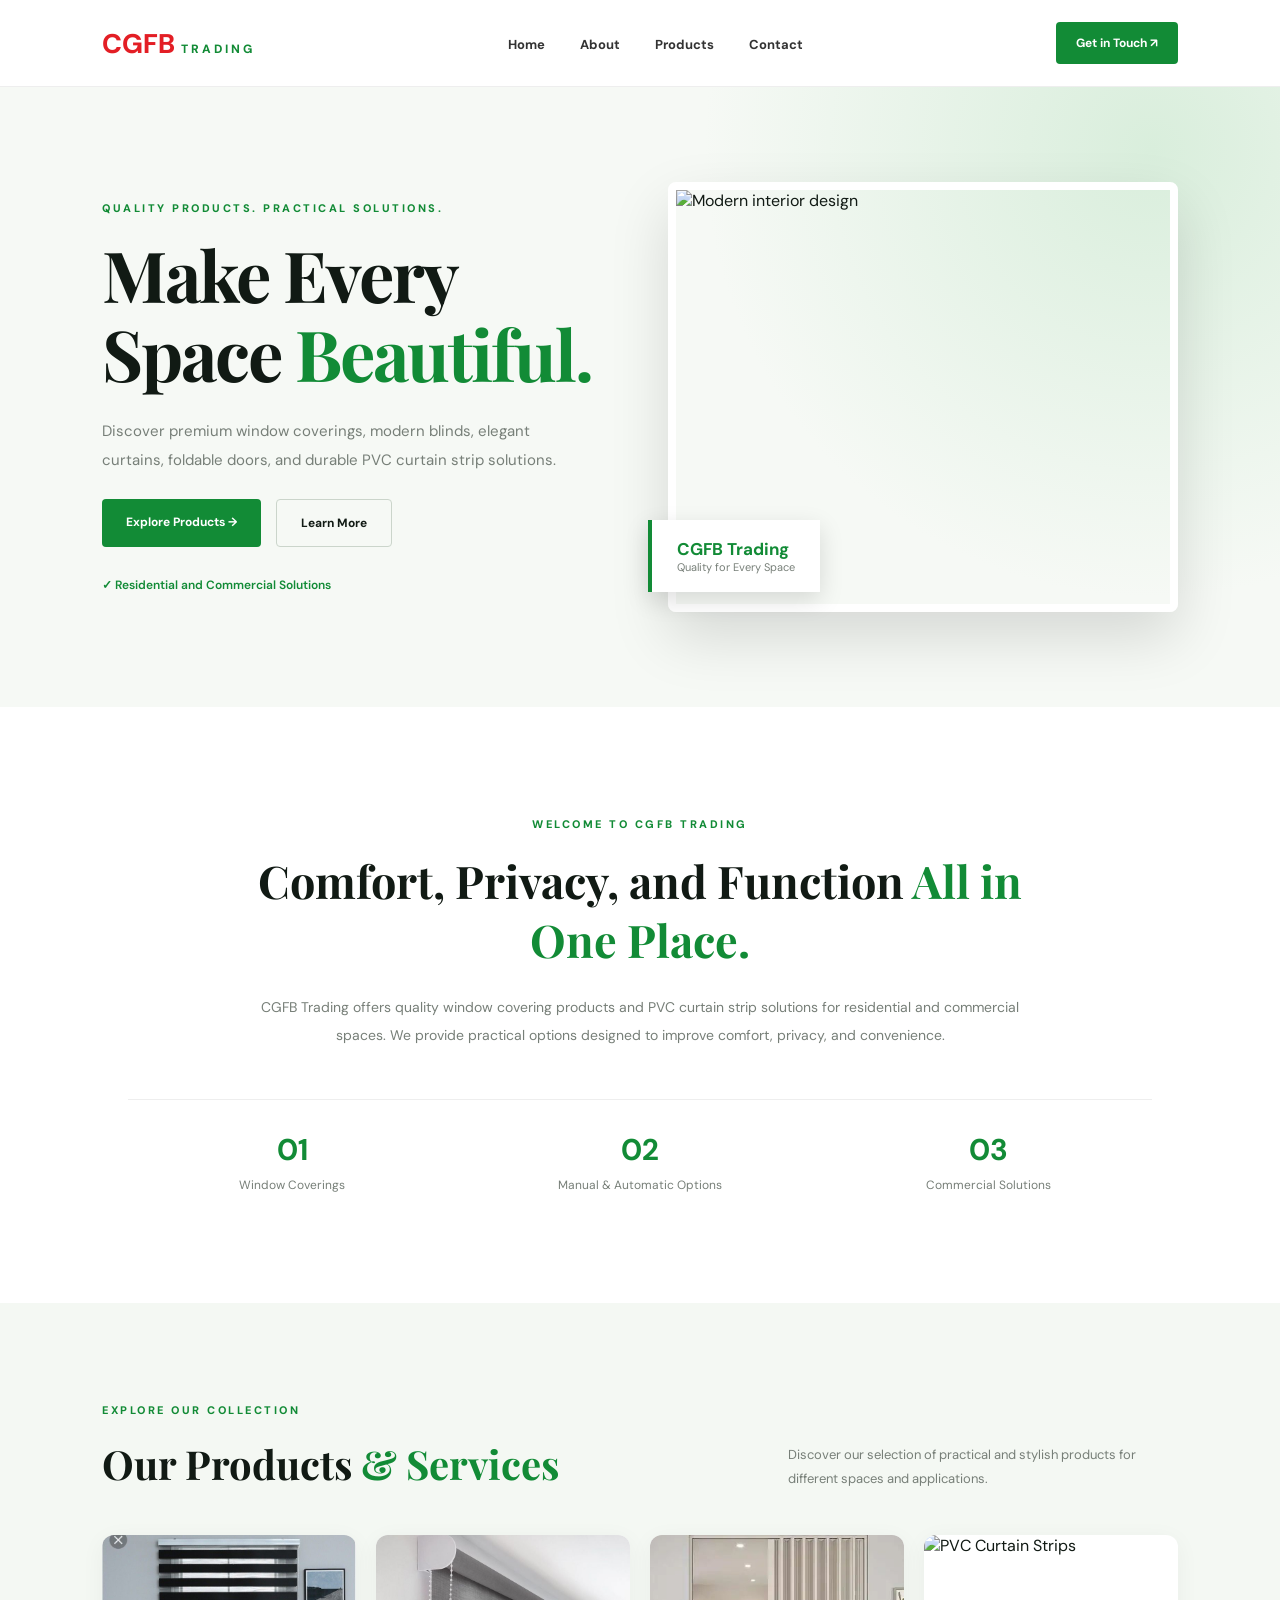
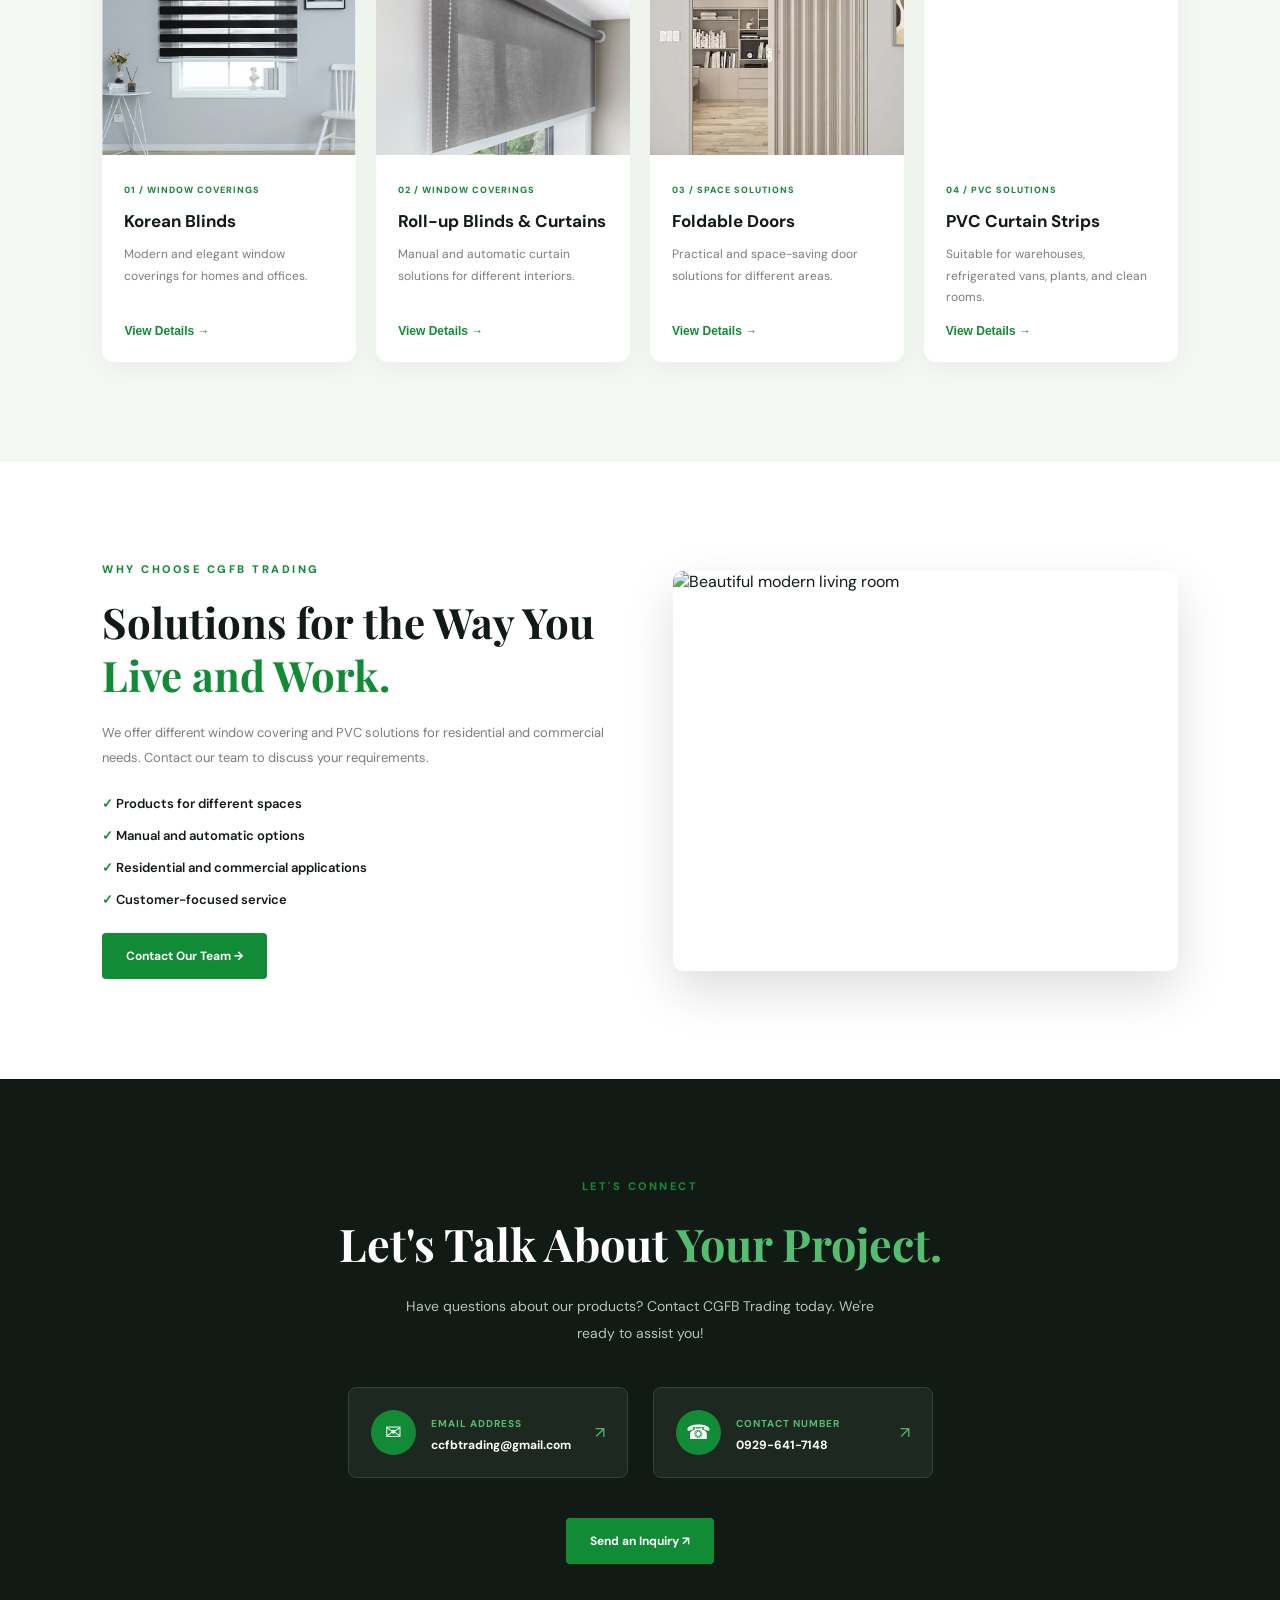
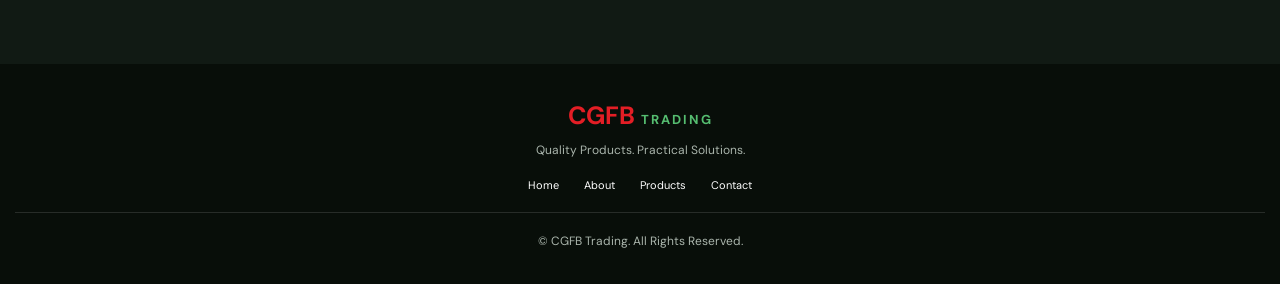
==== index.html @ e6daf8bd "Add files via upload" ====
<!DOCTYPE html>
<html lang="en">
<head>
    <meta charset="UTF-8">
    <meta name="viewport" content="width=device-width, initial-scale=1.0">

    <title>CGFB Trading | Quality Products & Services</title>

    <link rel="stylesheet" href="style.css">

    <link href="https://fonts.googleapis.com/css2?family=DM+Sans:wght@400;500;600;700;800&family=Playfair+Display:wght@600;700&display=swap" rel="stylesheet">
</head>

<body>

<!-- NAVIGATION -->
<header>
    <nav class="navbar">

        <a href="#home" class="logo">
            CGFB <span>TRADING</span>
        </a>

        <ul class="nav-links">
            <li><a href="#home">Home</a></li>
            <li><a href="#about">About</a></li>
            <li><a href="#products">Products</a></li>
            <li><a href="#contact">Contact</a></li>
        </ul>

        <a href="#contact" class="nav-button">Get in Touch ↗</a>

    </nav>
</header>


<!-- HERO SECTION -->
<section id="home" class="hero">

    <div class="hero-content">

        <p class="tagline">QUALITY PRODUCTS. PRACTICAL SOLUTIONS.</p>

        <h1>
            Make Every Space
            <span>Beautiful.</span>
        </h1>

        <p class="hero-description">
            Discover premium window coverings, modern blinds,
            elegant curtains, foldable doors, and durable
            PVC curtain strip solutions.
        </p>

        <div class="hero-buttons">

            <a href="#products" class="btn">
                Explore Products →
            </a>

            <a href="#about" class="secondary-btn">
                Learn More
            </a>

        </div>

        <div class="hero-note">
            ✓ Residential and Commercial Solutions
        </div>

    </div>

    <div class="hero-image">

        <img
        src="https://images.unsplash.com/photo-1616486338812-3dadae4b4ace?w=1000"
        alt="Modern interior design">

        <div class="image-label">
            <h3>CGFB Trading</h3>
            <p>Quality for Every Space</p>
        </div>

    </div>

</section>


<!-- ABOUT SECTION -->
<section id="about" class="about">

    <p class="section-label">WELCOME TO CGFB TRADING</p>

    <h2>
        Comfort, Privacy, and Function
        <span>All in One Place.</span>
    </h2>

    <p class="about-description">
        CGFB Trading offers quality window covering products
        and PVC curtain strip solutions for residential and
        commercial spaces. We provide practical options
        designed to improve comfort, privacy, and convenience.
    </p>

    <div class="about-features">

        <div class="feature">
            <h3>01</h3>
            <p>Window Coverings</p>
        </div>

        <div class="feature">
            <h3>02</h3>
            <p>Manual & Automatic Options</p>
        </div>

        <div class="feature">
            <h3>03</h3>
            <p>Commercial Solutions</p>
        </div>

    </div>

</section>


<!-- PRODUCTS SECTION -->
<section id="products" class="products">

    <div class="section-heading">

        <div>
            <p class="section-label">EXPLORE OUR COLLECTION</p>
            <h2>Our Products <span>& Services</span></h2>
        </div>

        <p>
            Discover our selection of practical and stylish
            products for different spaces and applications.
        </p>

    </div>


    <div class="product-container">

        <!-- PRODUCT 1 -->
        <div class="product-card" data-product="korean">

            <div class="product-image">
                <img
                src="./korean blinds.jpg"
                alt="Korean Blinds">
            </div>

            <div class="product-info">

                <small>01 / WINDOW COVERINGS</small>

                <h3>Korean Blinds</h3>

                <p>
                    Modern and elegant window coverings
                    for homes and offices.
                </p>

                <button class="view-btn">
                    View Details →
                </button>

            </div>

        </div>


        <!-- PRODUCT 2 -->
        <div class="product-card" data-product="curtains">

            <div class="product-image">
                <img
                src="./Curtains.jpg"
                alt="Roll-up Blinds and Curtains">
            </div>

            <div class="product-info">

                <small>02 / WINDOW COVERINGS</small>

                <h3>Roll-up Blinds & Curtains</h3>

                <p>
                    Manual and automatic curtain
                    solutions for different interiors.
                </p>

                <button class="view-btn">
                    View Details →
                </button>

            </div>

        </div>


        <!-- PRODUCT 3 -->
        <div class="product-card" data-product="doors">

            <div class="product-image">
                <img
                src="./fdoor.jpg"
                alt="Foldable Doors">
            </div>

            <div class="product-info">

                <small>03 / SPACE SOLUTIONS</small>

                <h3>Foldable Doors</h3>

                <p>
                    Practical and space-saving door
                    solutions for different areas.
                </p>

                <button class="view-btn">
                    View Details →
                </button>

            </div>

        </div>


        <!-- PRODUCT 4 -->
        <div class="product-card" data-product="pvc">

            <div class="product-image">
                <img
                src="https://images.unsplash.com/photo-1581091226825-a6a2a5aee158?w=700"
                alt="PVC Curtain Strips">
            </div>

            <div class="product-info">

                <small>04 / PVC SOLUTIONS</small>

                <h3>PVC Curtain Strips</h3>

                <p>
                    Suitable for warehouses, refrigerated
                    vans, plants, and clean rooms.
                </p>

                <button class="view-btn">
                    View Details →
                </button>

            </div>

        </div>

    </div>

</section>


<!-- PRODUCT DETAILS POPUP -->
<div class="product-modal" id="productModal">

    <div class="modal-content">

        <button class="close-modal" id="closeModal">
            &times;
        </button>

        <img id="modalImage" src="" alt="Product image">

        <div class="modal-details">

            <small>CGFB TRADING COLLECTION</small>

            <h2 id="modalTitle">Product Name</h2>

            <p id="modalDescription">
                Product description.
            </p>

            <a id="inquireButton" href="#" class="btn">
                Inquire About This Product ↗
            </a>

        </div>

    </div>

</div>


<!-- WHY CHOOSE US -->
<section class="why">

    <div class="why-content">

        <p class="section-label">WHY CHOOSE CGFB TRADING</p>

        <h2>
            Solutions for the Way
            You <span>Live and Work.</span>
        </h2>

        <p>
            We offer different window covering and PVC
            solutions for residential and commercial needs.
            Contact our team to discuss your requirements.
        </p>

        <ul>
            <li>✓ Products for different spaces</li>
            <li>✓ Manual and automatic options</li>
            <li>✓ Residential and commercial applications</li>
            <li>✓ Customer-focused service</li>
        </ul>

        <a href="#contact" class="btn">
            Contact Our Team →
        </a>

    </div>

    <div class="why-image">

        <img
        src="https://images.unsplash.com/photo-1600607687939-ce8a6c25118c?w=900"
        alt="Beautiful modern living room">

    </div>

</section>


<!-- CONTACT SECTION -->
<section id="contact" class="contact">

    <p class="section-label">LET'S CONNECT</p>

    <h2>
        Let's Talk About
        <span>Your Project.</span>
    </h2>

    <p class="contact-description">
        Have questions about our products?
        Contact CGFB Trading today.
        We're ready to assist you!
    </p>


    <div class="contact-info">

        <!-- EMAIL -->
        <a href="mailto:ccfbtrading@gmail.com"
           class="contact-card">

            <div class="contact-icon">✉</div>

            <div>
                <small>EMAIL ADDRESS</small>
                <p>ccfbtrading@gmail.com</p>
            </div>

            <span class="arrow">↗</span>

        </a>


        <!-- PHONE -->
        <a href="tel:+639296417148"
           class="contact-card">

            <div class="contact-icon">☎</div>

            <div>
                <small>CONTACT NUMBER</small>
                <p>0929-641-7148</p>
            </div>

            <span class="arrow">↗</span>

        </a>

    </div>


    <a href="mailto:ccfbtrading@gmail.com?subject=Product%20Inquiry"
       class="btn contact-button">

        Send an Inquiry ↗

    </a>

</section>


<!-- FOOTER -->
<footer>

    <h2>CGFB <span>TRADING</span></h2>

    <p>Quality Products. Practical Solutions.</p>

    <div class="footer-links">
        <a href="#home">Home</a>
        <a href="#about">About</a>
        <a href="#products">Products</a>
        <a href="#contact">Contact</a>
    </div>

    <p class="copyright">
        © <span id="year"></span> CGFB Trading.
        All Rights Reserved.
    </p>

</footer>


<script src="script.js"></script>

</body>
</html>
---- style.css ----
@import url('https://fonts.googleapis.com/css2?family=DM+Sans:wght@400;500;600;700;800&family=Playfair+Display:wght@600;700&display=swap');

:root {
    --green: #128b36;
    --red: #e31e25;
    --dark: #111a14;
    --light: #f4f8f3;
    --gray: #777f78;
}

* {
    margin: 0;
    padding: 0;
    box-sizing: border-box;
    scroll-behavior: smooth;
}

body {
    font-family: 'DM Sans', sans-serif;
    color: var(--dark);
    background: white;
}

section {
    scroll-margin-top: 85px;
}

img {
    display: block;
    width: 100%;
    object-fit: cover;
}

a {
    text-decoration: none;
}


/* NAVIGATION */

header {
    position: sticky;
    top: 0;
    z-index: 1000;
    background: rgba(255,255,255,.96);
    backdrop-filter: blur(12px);
    padding: 22px 8%;
    border-bottom: 1px solid #eeeeee;
}

.navbar {
    display: flex;
    justify-content: space-between;
    align-items: center;
}

.logo {
    color: var(--red);
    font-size: 27px;
    font-weight: 800;
}

.logo span {
    display: inline-block;
    color: var(--green);
    font-size: 12px;
    letter-spacing: 3px;
}

.nav-links {
    display: flex;
    gap: 35px;
    list-style: none;
}

.nav-links a {
    color: #333;
    font-size: 13px;
    font-weight: 700;
    transition: .3s;
}

.nav-links a:hover {
    color: var(--green);
}

.nav-button {
    background: var(--green);
    color: white;
    padding: 13px 20px;
    border-radius: 4px;
    font-size: 12px;
    font-weight: 700;
    transition: .3s;
}

.nav-button:hover {
    background: var(--dark);
}


/* HERO */

.hero {
    padding: 90px 8%;
    min-height: 620px;
    display: flex;
    align-items: center;
    gap: 55px;

    background:
        radial-gradient(circle at 90% 10%, #d9eedc, transparent 35%),
        #f6f9f5;
}

.hero-content {
    flex: 1;
    animation: slideUp .8s ease;
}

.tagline,
.section-label {
    color: var(--green);
    font-size: 11px;
    font-weight: 800;
    letter-spacing: 2.5px;
    margin-bottom: 20px;
}

.hero h1 {
    font-family: 'Playfair Display', serif;
    font-size: clamp(45px, 5.5vw, 72px);
    line-height: 1.12;
    letter-spacing: -2px;
}

.hero h1 span {
    color: var(--green);
}

.hero-description {
    color: var(--gray);
    font-size: 15px;
    line-height: 1.9;
    max-width: 480px;
    margin: 25px 0;
}

.hero-buttons {
    display: flex;
    gap: 15px;
    flex-wrap: wrap;
}

.btn {
    display: inline-block;
    background: var(--green);
    color: white;
    padding: 15px 24px;
    border-radius: 4px;
    font-size: 12px;
    font-weight: 700;
    transition: .3s;
    border: none;
    cursor: pointer;
}

.btn:hover {
    background: var(--dark);
    transform: translateY(-3px);
}

.secondary-btn {
    padding: 15px 24px;
    border: 1px solid #cbd5cb;
    border-radius: 4px;
    color: var(--dark);
    font-size: 12px;
    font-weight: 700;
}

.secondary-btn:hover {
    color: var(--green);
    border-color: var(--green);
}

.hero-note {
    color: var(--green);
    font-size: 12px;
    margin-top: 30px;
    font-weight: 600;
}

.hero-image {
    flex: 1;
    height: 430px;
    position: relative;
}

.hero-image img {
    height: 100%;
    border-radius: 8px;
    border: 8px solid white;
    box-shadow: 0 25px 60px #0002;
}

.image-label {
    position: absolute;
    bottom: 20px;
    left: -20px;
    background: white;
    padding: 18px 25px;
    border-left: 4px solid var(--green);
    box-shadow: 0 8px 25px #0002;
}

.image-label h3 {
    color: var(--green);
    font-size: 17px;
}

.image-label p {
    color: var(--gray);
    font-size: 11px;
}


/* ABOUT */

.about {
    padding: 110px 10%;
    text-align: center;
}

.about h2 {
    font-family: 'Playfair Display', serif;
    font-size: clamp(30px, 4vw, 45px);
    line-height: 1.3;
    max-width: 800px;
    margin: auto;
}

.about h2 span {
    color: var(--green);
}

.about-description {
    max-width: 780px;
    margin: 25px auto 50px;
    color: var(--gray);
    line-height: 2;
    font-size: 14px;
}

.about-features {
    display: grid;
    grid-template-columns: repeat(3, 1fr);
    gap: 20px;
    border-top: 1px solid #eeeeee;
    padding-top: 30px;
}

.feature h3 {
    color: var(--green);
    font-size: 30px;
}

.feature p {
    color: var(--gray);
    font-size: 12px;
    margin-top: 8px;
}


/* PRODUCTS */

.products {
    padding: 100px 8%;
    background: var(--light);
}

.section-heading {
    display: flex;
    justify-content: space-between;
    align-items: end;
    gap: 30px;
    margin-bottom: 45px;
}

.section-heading h2 {
    font-family: 'Playfair Display', serif;
    font-size: 40px;
}

.section-heading h2 span {
    color: var(--green);
}

.section-heading > p {
    max-width: 390px;
    color: var(--gray);
    font-size: 13px;
    line-height: 1.8;
}

.product-container {
    display: grid;
    grid-template-columns: repeat(4, 1fr);
    gap: 20px;
}

.product-card {
    background: white;
    border-radius: 12px;
    overflow: hidden;
    box-shadow: 0 5px 25px #0000000c;
    cursor: pointer;
    transition: .35s;
}

.product-card:hover {
    transform: translateY(-9px);
    box-shadow: 0 20px 40px #128b3625;
}

.product-image {
    height: 220px;
    overflow: hidden;
}

.product-image img {
    height: 100%;
    transition: .5s;
}

.product-card:hover .product-image img {
    transform: scale(1.07);
}

.product-info {
    padding: 22px;
}

.product-info small {
    color: var(--green);
    font-size: 9px;
    letter-spacing: 1px;
    font-weight: 800;
}

.product-info h3 {
    font-size: 17px;
    margin: 12px 0;
}

.product-info p {
    color: var(--gray);
    font-size: 12px;
    line-height: 1.8;
    min-height: 65px;
}

.view-btn {
    background: transparent;
    border: none;
    color: var(--green);
    font-size: 12px;
    font-weight: 800;
    cursor: pointer;
    margin-top: 15px;
}

.view-btn:hover {
    color: var(--red);
}


/* PRODUCT MODAL */

.product-modal {
    display: none;
    position: fixed;
    inset: 0;
    z-index: 2000;
    background: #000b;
    backdrop-filter: blur(6px);
    justify-content: center;
    align-items: center;
    padding: 20px;
}

.product-modal.active {
    display: flex;
}

.modal-content {
    width: 100%;
    max-width: 780px;
    background: white;
    border-radius: 12px;
    overflow: hidden;
    display: grid;
    grid-template-columns: 1fr 1fr;
    position: relative;
    animation: popup .3s ease;
}

.modal-content > img {
    width: 100%;
    height: 100%;
    min-height: 370px;
}

.modal-details {
    padding: 45px 30px;
    display: flex;
    flex-direction: column;
    justify-content: center;
}

.modal-details small {
    color: var(--green);
    letter-spacing: 2px;
    font-weight: 800;
    font-size: 10px;
}

.modal-details h2 {
    font-family: 'Playfair Display', serif;
    font-size: 30px;
    margin: 18px 0;
}

.modal-details p {
    color: var(--gray);
    line-height: 1.9;
    font-size: 13px;
    margin-bottom: 25px;
}

.close-modal {
    position: absolute;
    right: 15px;
    top: 12px;
    border: none;
    background: white;
    width: 35px;
    height: 35px;
    border-radius: 50%;
    font-size: 25px;
    cursor: pointer;
    z-index: 5;
}


/* WHY CHOOSE US */

.why {
    padding: 100px 8%;
    display: grid;
    grid-template-columns: 1fr 1fr;
    gap: 65px;
    align-items: center;
}

.why-content h2 {
    font-family: 'Playfair Display', serif;
    font-size: 42px;
    line-height: 1.25;
    margin-bottom: 20px;
}

.why-content h2 span {
    color: var(--green);
}

.why-content > p:not(.section-label) {
    color: var(--gray);
    font-size: 13px;
    line-height: 1.9;
}

.why-content ul {
    list-style: none;
    margin: 25px 0;
}

.why-content li {
    margin: 15px 0;
    font-size: 13px;
    font-weight: 600;
}

.why-content li::first-letter {
    color: var(--green);
}

.why-image {
    height: 400px;
}

.why-image img {
    height: 100%;
    border-radius: 10px;
    box-shadow: 0 20px 50px #0002;
}


/* CONTACT */

.contact {
    padding: 100px 8%;
    text-align: center;
    background: var(--dark);
    color: white;
    position: relative;
}

.contact h2 {
    font-family: 'Playfair Display', serif;
    font-size: clamp(32px, 4vw, 45px);
    margin-bottom: 20px;
}

.contact h2 span {
    color: #55bd70;
}

.contact-description {
    color: #b8c4ba;
    max-width: 480px;
    margin: auto;
    font-size: 14px;
    line-height: 1.9;
}

.contact-info {
    display: flex;
    justify-content: center;
    gap: 25px;
    flex-wrap: wrap;
    margin: 40px 0 35px;
}

.contact-card {
    display: flex;
    align-items: center;
    gap: 15px;
    text-align: left;
    background: #1d2920;
    border: 1px solid #344438;
    padding: 22px;
    border-radius: 8px;
    min-width: 280px;
    transition: .3s;
}

.contact-card:hover {
    transform: translateY(-5px);
    border-color: #55bd70;
}

.contact-icon {
    width: 45px;
    height: 45px;
    border-radius: 50%;
    display: grid;
    place-items: center;
    background: var(--green);
    color: white;
    font-size: 20px;
}

.contact-card small {
    color: #55bd70;
    font-size: 10px;
    letter-spacing: 1px;
    font-weight: bold;
}

.contact-card p {
    color: white;
    font-size: 12px;
    font-weight: bold;
    margin-top: 5px;
}

.contact-card .arrow {
    margin-left: auto;
    color: #55bd70;
}

.contact-button {
    margin-top: 5px;
}


/* FOOTER */

footer {
    padding: 35px 15px;
    text-align: center;
    background: #080e09;
    color: white;
}

footer h2 {
    font-size: 25px;
    color: var(--red);
}

footer h2 span {
    color: #55bd70;
    font-size: 13px;
    letter-spacing: 2px;
}

footer > p {
    font-size: 12px;
    color: #aab5ac;
    margin-top: 10px;
}

.footer-links {
    display: flex;
    justify-content: center;
    gap: 25px;
    margin: 20px 0;
}

.footer-links a {
    color: white;
    font-size: 11px;
}

.footer-links a:hover {
    color: #55bd70;
}

.copyright {
    border-top: 1px solid #ffffff20;
    padding-top: 20px;
}


/* ANIMATIONS */

@keyframes slideUp {
    from {
        opacity: 0;
        transform: translateY(30px);
    }

    to {
        opacity: 1;
        transform: translateY(0);
    }
}

@keyframes popup {
    from {
        opacity: 0;
        transform: scale(.92);
    }

    to {
        opacity: 1;
        transform: scale(1);
    }
}


/* TABLET */

@media(max-width: 1000px) {

    .product-container {
        grid-template-columns: repeat(2, 1fr);
    }

    .hero {
        gap: 30px;
    }

    .section-heading h2 {
        font-size: 32px;
    }
}


/* MOBILE */

@media(max-width: 650px) {

    header {
        padding: 18px 5%;
    }

    .navbar {
        flex-wrap: wrap;
        gap: 15px;
        justify-content: center;
    }

    .nav-links {
        gap: 16px;
    }

    .nav-button {
        display: none;
    }

    .hero {
        padding: 60px 6%;
        flex-direction: column;
        text-align: center;
    }

    .hero h1 {
        font-size: 43px;
    }

    .hero-description {
        margin-left: auto;
        margin-right: auto;
    }

    .hero-buttons {
        justify-content: center;
    }

    .hero-image {
        width: 100%;
        height: 300px;
    }

    .image-label {
        left: 5px;
    }

    .about,
    .products,
    .contact {
        padding: 75px 6%;
    }

    .about-features {
        grid-template-columns: 1fr;
        gap: 25px;
    }

    .section-heading {
        display: block;
    }

    .section-heading h2 {
        font-size: 32px;
    }

    .section-heading > p {
        margin-top: 15px;
    }

    .product-container {
        grid-template-columns: 1fr;
    }

    .product-image {
        height: 220px;
    }

    .modal-content {
        grid-template-columns: 1fr;
        max-height: 90vh;
        overflow-y: auto;
    }

    .modal-content > img {
        height: 220px;
        min-height: 220px;
    }

    .modal-details {
        padding: 25px;
    }

    .why {
        padding: 70px 6%;
        grid-template-columns: 1fr;
        gap: 35px;
    }

    .why-content h2 {
        font-size: 34px;
    }

    .why-image {
        height: 280px;
    }

    .contact-card {
        width: 100%;
        min-width: unset;
    }

    .footer-links {
        flex-wrap: wrap;
    }
}
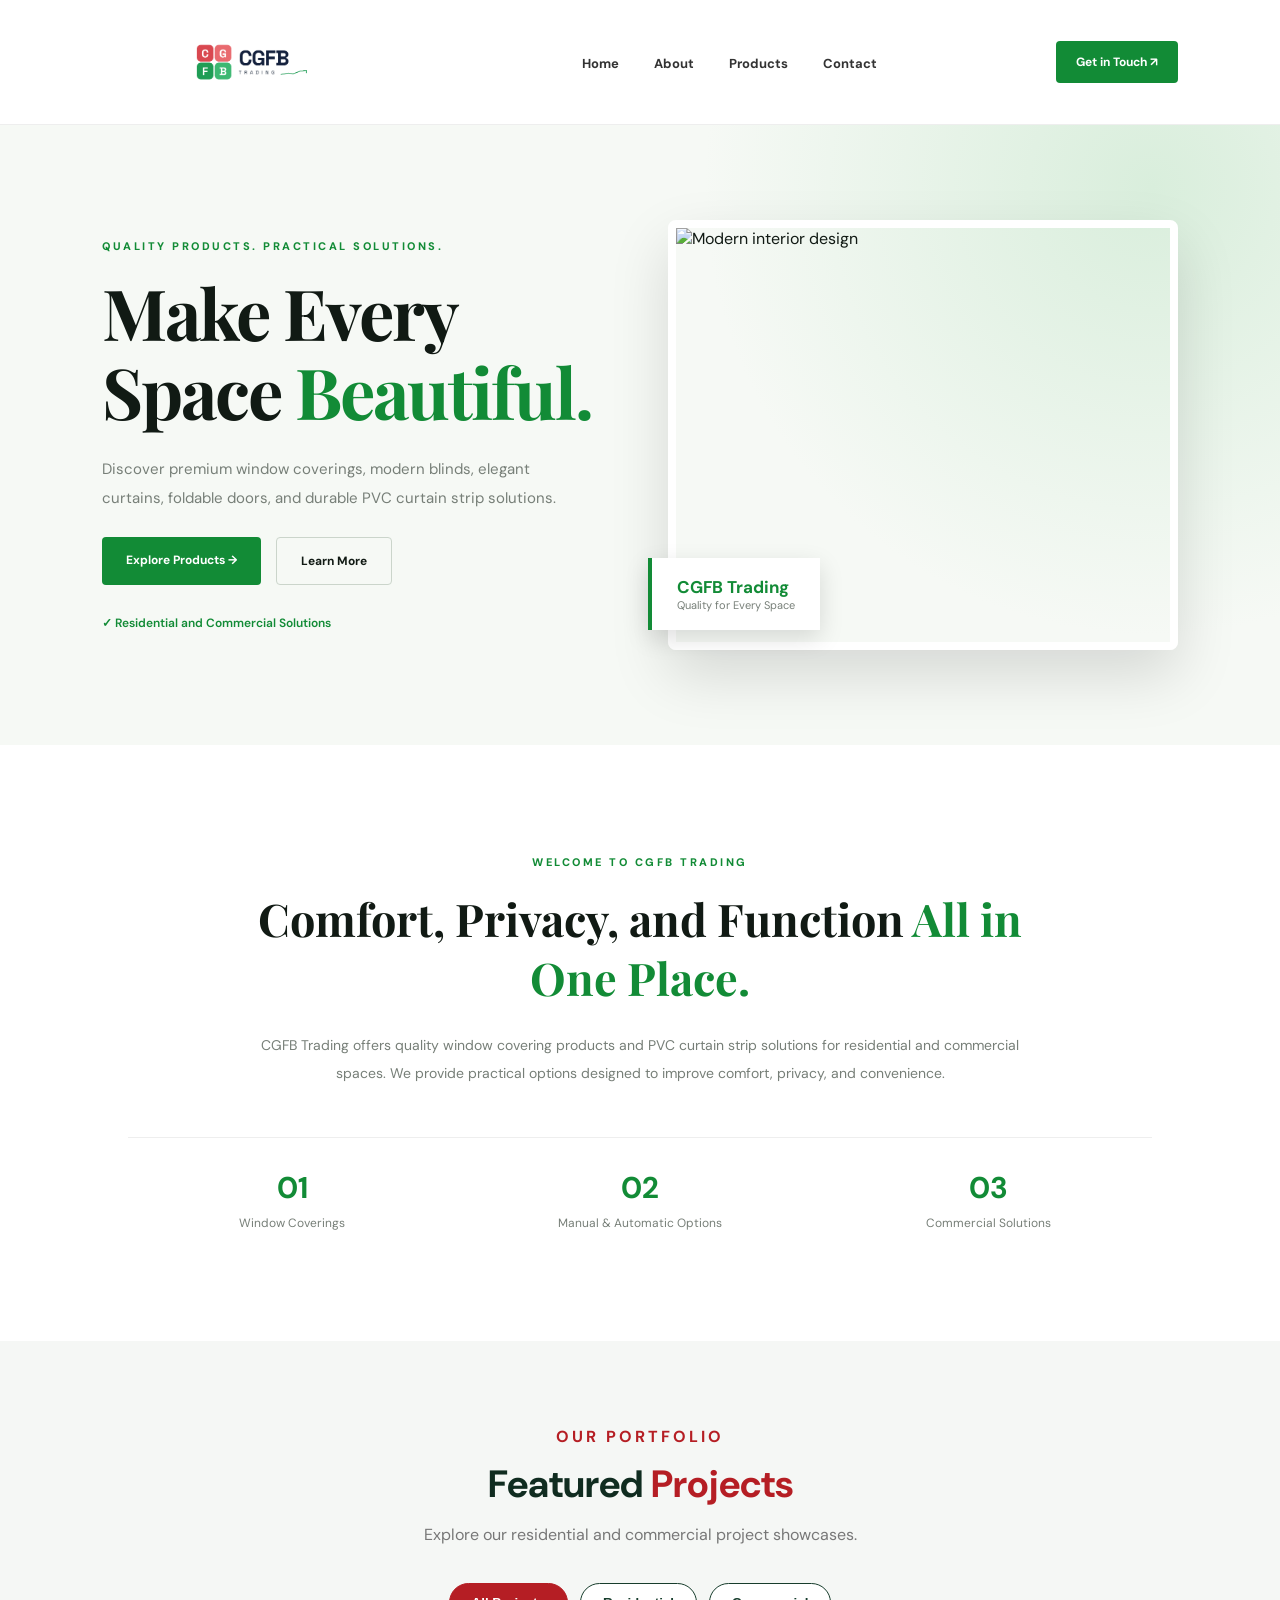
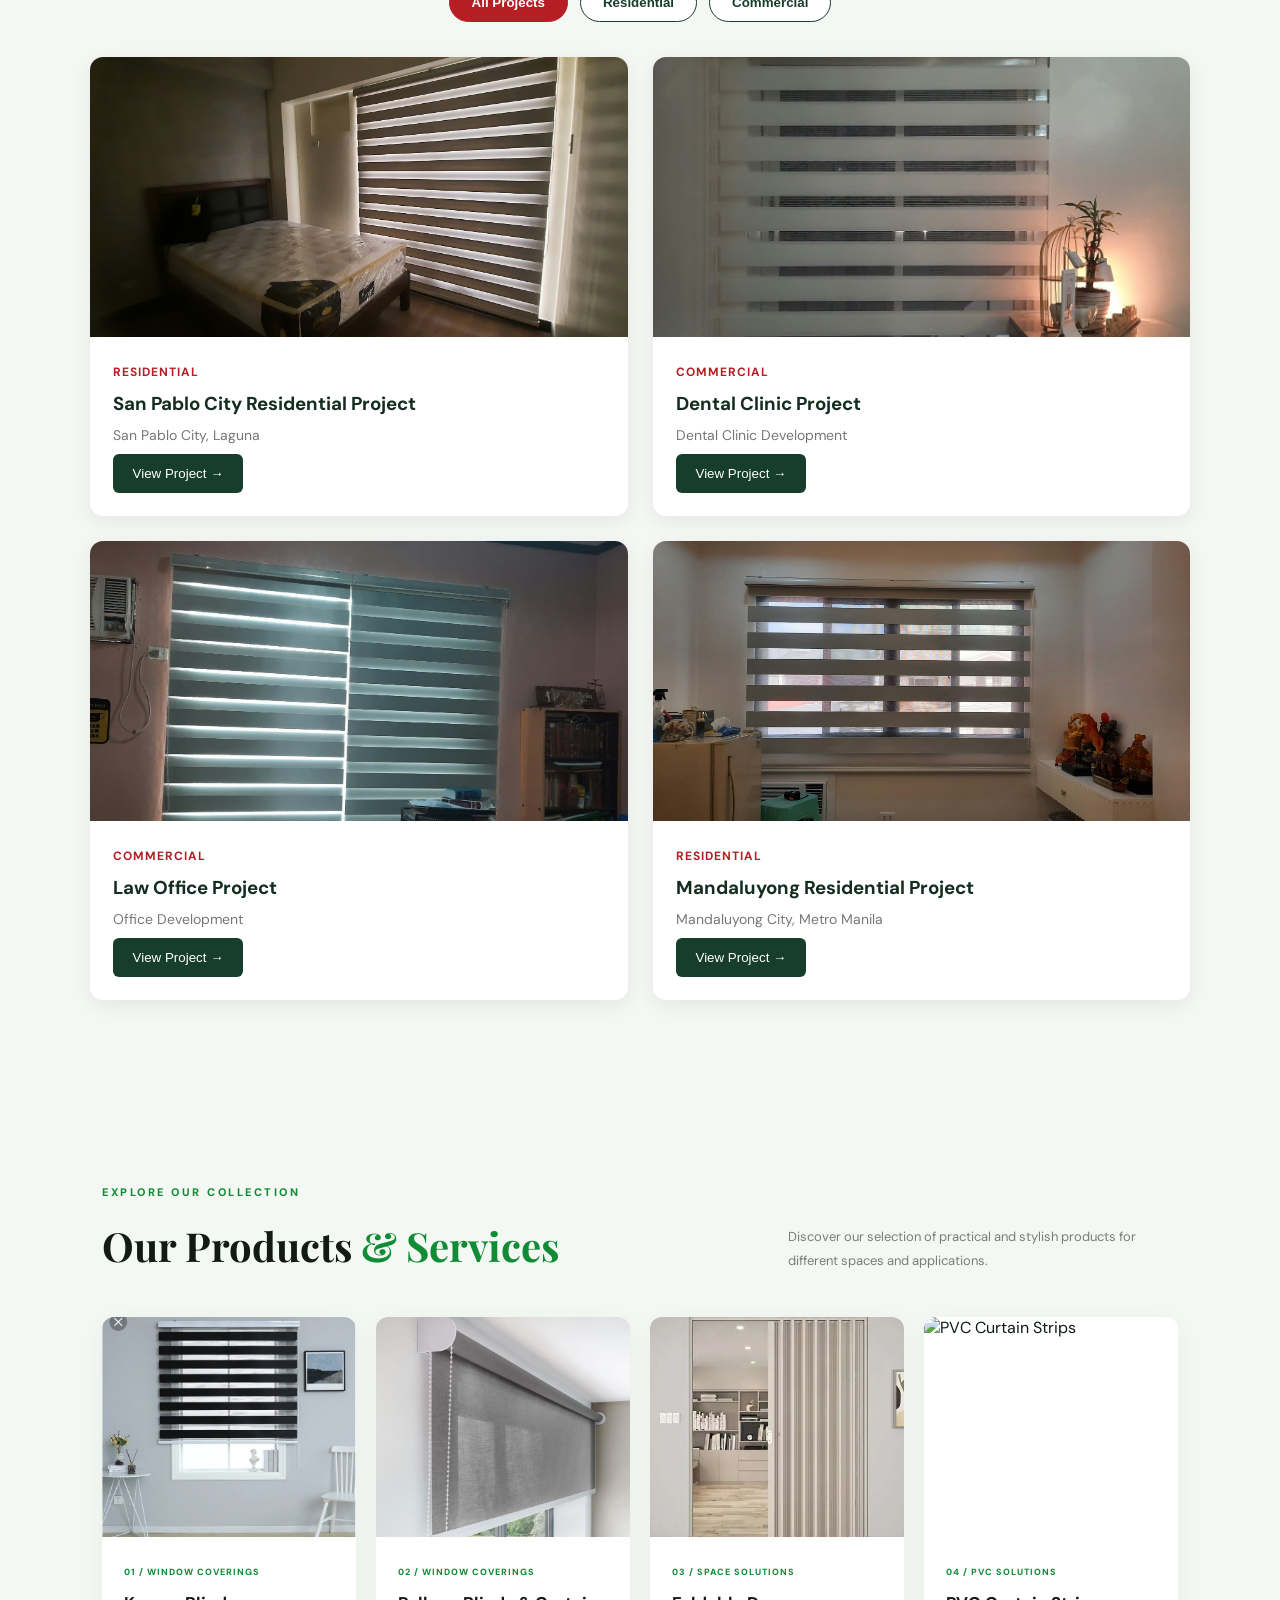
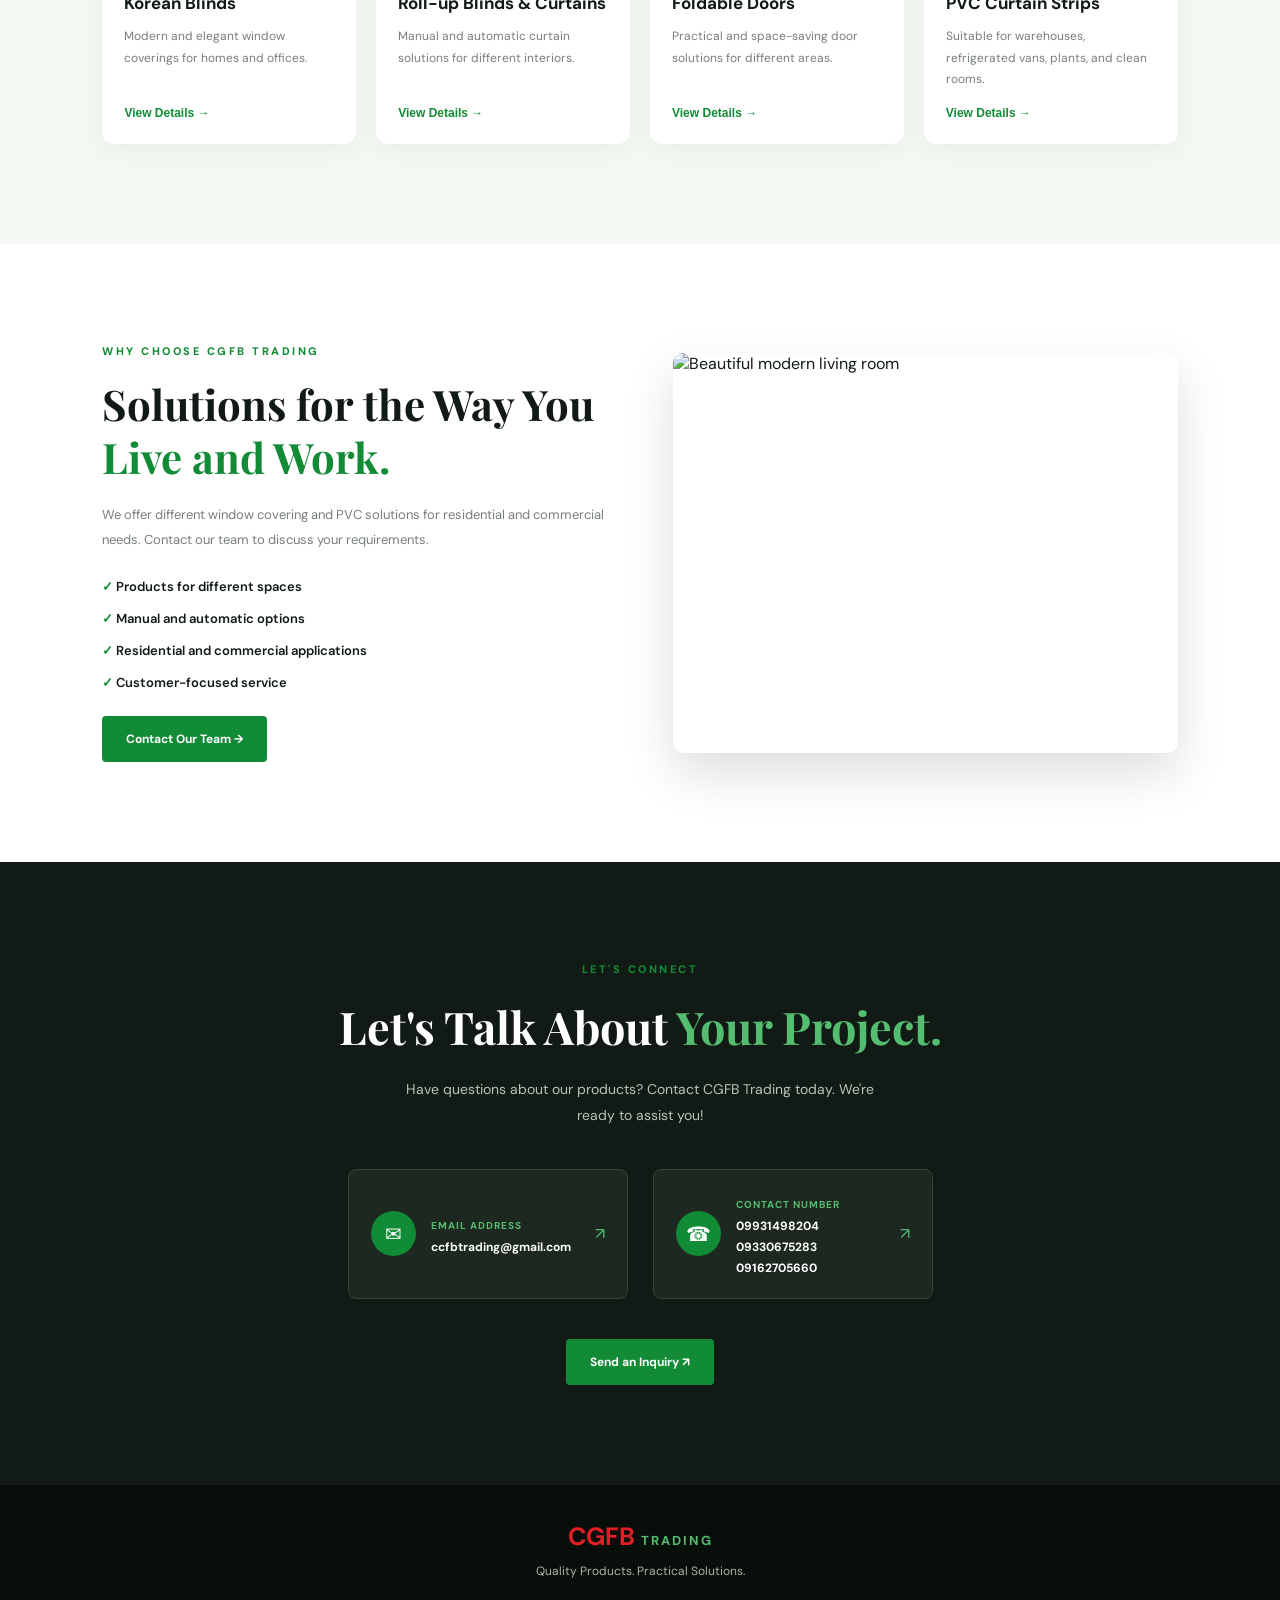
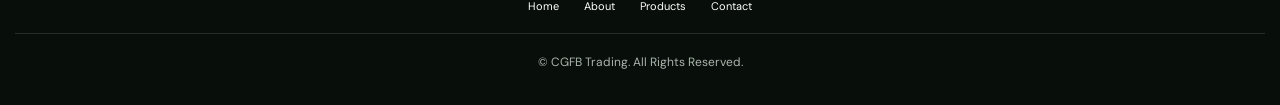
==== commit 34e15f89: "Add files via upload" ====
--- a/index.html
+++ b/index.html
@@ -15,12 +15,12 @@
 <body>
 
 <!-- NAVIGATION -->
-<header>
-    <nav class="navbar">
-
-        <a href="#home" class="logo">
-            CGFB <span>TRADING</span>
-        </a>
+<header class="header">
+
+    <a href="#home" class="logo">
+        <img src="./CGFB Trading.png"
+             alt="CGFB Trading Logo">
+    </a>
 
         <ul class="nav-links">
             <li><a href="#home">Home</a></li>
@@ -125,6 +125,103 @@
 
 </section>
 
+<!-- PROJECT VIEWER part -->
+
+<section class="projects-section" id="projects">
+  <div class="projects-container">
+
+    <div class="projects-heading">
+      <span>OUR PORTFOLIO</span>
+      <h2>Featured <strong>Projects</strong></h2>
+      <p>Explore our residential and commercial project showcases.</p>
+    </div>
+
+    <div class="project-filters">
+      <button class="filter-btn active" data-filter="all">All Projects</button>
+      <button class="filter-btn" data-filter="residential">Residential</button>
+      <button class="filter-btn" data-filter="commercial">Commercial</button>
+    </div>
+
+    <div class="projects-grid">
+
+      <div class="project-card" data-category="residential">
+        <img src="./pj2.jpg" alt="San Pablo Residential">
+        <div class="project-card-info">
+          <span>RESIDENTIAL</span>
+          <h3>San Pablo City Residential Project</h3>
+          <p>San Pablo City, Laguna</p>
+          <button onclick="openProject('sanpablo')">View Project →</button>
+        </div>
+      </div>
+
+      <div class="project-card" data-category="commercial">
+        <img src="./d1.jpg" alt="Dental Clinic">
+        <div class="project-card-info">
+          <span>COMMERCIAL</span>
+          <h3>Dental Clinic Project</h3>
+          <p>Dental Clinic Development</p>
+          <button onclick="openProject('dental')">View Project →</button>
+        </div>
+      </div>
+
+      <div class="project-card" data-category="commercial">
+        <img src="./L1.jpg" alt="Law Office">
+        <div class="project-card-info">
+          <span>COMMERCIAL</span>
+          <h3>Law Office Project</h3>
+          <p>Office Development</p>
+          <button onclick="openProject('law')">View Project →</button>
+        </div>
+      </div>
+
+      <div class="project-card" data-category="residential">
+        <img src="./M1.jpg" alt="Mandaluyong Residence">
+        <div class="project-card-info">
+          <span>RESIDENTIAL</span>
+          <h3>Mandaluyong Residential Project</h3>
+          <p>Mandaluyong City, Metro Manila</p>
+          <button onclick="openProject('mandaluyong')">View Project →</button>
+        </div>
+      </div>
+
+    </div>
+  </div>
+</section>
+
+<!-- PROJECT VIEWER / GALLERY MODAL -->
+<div class="project-modal" id="projectModal">
+  <div class="project-modal-content">
+
+    <button class="modal-close" onclick="closeProject()">×</button>
+
+    <div class="modal-gallery">
+      <div class="main-image-container">
+        <button class="gallery-arrow prev" onclick="changeImage(-1)">❮</button>
+        <img id="mainProjectImage" src="" alt="Project Gallery">
+        <button class="gallery-arrow next" onclick="changeImage(1)">❯</button>
+      </div>
+
+      <div class="gallery-thumbnails" id="galleryThumbnails"></div>
+    </div>
+
+    <div class="modal-details">
+      <span class="modal-category" id="modalCategory"></span>
+      <h2 id="modalTitle"></h2>
+      <p class="modal-location" id="modalLocation"></p>
+      <p id="modalDescription"></p>
+
+      <h3>Project Video</h3>
+      <video id="projectVideo" controls preload="metadata" playsinline>
+        Your browser does not support video playback.
+      </video>
+
+      <a href="#contact" class="modal-inquiry">
+        Inquire About This Project →
+      </a>
+    </div>
+
+  </div>
+</div>
 
 <!-- PRODUCTS SECTION -->
 <section id="products" class="products">
@@ -135,12 +232,12 @@
             <p class="section-label">EXPLORE OUR COLLECTION</p>
             <h2>Our Products <span>& Services</span></h2>
         </div>
-
+       
         <p>
             Discover our selection of practical and stylish
-            products for different spaces and applications.
-        </p>
-
+            products for different spaces and applications. 
+        </p>      
+        
     </div>
 
 
@@ -383,7 +480,9 @@
 
             <div>
                 <small>CONTACT NUMBER</small>
-                <p>0929-641-7148</p>
+                <p>09931498204</p>
+                <p>09330675283 </p>  
+                <p>09162705660</p>
             </div>
 
             <span class="arrow">↗</span>
--- a/style.css
+++ b/style.css
@@ -38,6 +38,28 @@
 
 
 /* NAVIGATION */
+
+.header {
+    display: flex;
+    align-items: center;
+    justify-content: space-between;
+    padding: 22px 8%;
+    background:  rgba(255,255,255,.96);
+}
+
+.logo {
+    display: flex;
+    align-items: center;
+    text-decoration: none;
+}
+
+.logo img {
+    width: 300px;
+    height: 80px;
+    object-fit: contain;
+    display: block;
+}
+
 
 header {
     position: sticky;
@@ -808,3 +830,554 @@
         flex-wrap: wrap;
     }
 }
+
+/* ==============================
+   PROJECTS SECTION
+============================== */
+
+.projects-section {
+    padding: 90px 7%;
+    background: #f7f8f6;
+}
+
+.projects-container {
+    max-width: 1250px;
+    margin: auto;
+}
+
+.projects-heading {
+    text-align: center;
+    margin-bottom: 50px;
+}
+
+.section-subtitle {
+    color: #b52222;
+    font-size: 13px;
+    font-weight: 800;
+    letter-spacing: 3px;
+}
+
+.projects-heading h2 {
+    font-size: 38px;
+    color: #172b22;
+    margin: 12px 0;
+}
+
+.projects-heading h2 span {
+    color: #b52222;
+}
+
+.projects-heading p {
+    color: #777;
+    max-width: 600px;
+    margin: auto;
+    line-height: 1.7;
+}
+
+.projects-grid {
+    display: grid;
+    grid-template-columns: repeat(2, 1fr);
+    gap: 30px;
+}
+
+.project-card {
+    background: #fff;
+    border-radius: 12px;
+    overflow: hidden;
+    box-shadow: 0 5px 25px rgba(0,0,0,0.07);
+    transition: 0.3s ease;
+}
+
+.project-card:hover {
+    transform: translateY(-8px);
+    box-shadow: 0 12px 30px rgba(0,0,0,0.12);
+}
+
+.project-image {
+    height: 270px;
+    position: relative;
+    overflow: hidden;
+}
+
+.project-image img {
+    width: 100%;
+    height: 100%;
+    object-fit: cover;
+    transition: 0.5s ease;
+}
+
+.project-card:hover .project-image img {
+    transform: scale(1.07);
+}
+
+.project-category {
+    position: absolute;
+    top: 18px;
+    left: 18px;
+    background: #b52222;
+    color: white;
+    padding: 8px 15px;
+    border-radius: 30px;
+    font-size: 12px;
+    font-weight: bold;
+}
+
+.project-info {
+    padding: 25px;
+}
+
+.project-location {
+    color: #b52222;
+    font-size: 13px;
+    font-weight: 600;
+}
+
+.project-info h3 {
+    font-size: 21px;
+    color: #172b22;
+    margin: 12px 0;
+}
+
+.project-info p {
+    color: #777;
+    font-size: 14px;
+    line-height: 1.7;
+    margin-bottom: 20px;
+}
+
+.project-link {
+    display: inline-block;
+    color: #b52222;
+    text-decoration: none;
+    font-weight: 700;
+    font-size: 14px;
+    transition: 0.3s;
+}
+
+.project-link:hover {
+    color: #172b22;
+    transform: translateX(5px);
+}
+
+/* PROJECTS */
+.projects-section {
+  background: #f5f7f5;
+  padding: 85px 7%;
+}
+
+.projects-container {
+  max-width: 1250px;
+  margin: auto;
+}
+
+.projects-heading {
+  text-align: center;
+  margin-bottom: 35px;
+}
+
+.projects-heading span {
+  color: #b51e24;
+  font-weight: bold;
+  letter-spacing: 3px;
+}
+
+.projects-heading h2 {
+  font-size: 38px;
+  color: #102c20;
+  margin: 12px 0;
+}
+
+.projects-heading strong {
+  color: #b51e24;
+}
+
+.projects-heading p {
+  color: #777;
+}
+
+.project-filters {
+  display: flex;
+  justify-content: center;
+  flex-wrap: wrap;
+  gap: 12px;
+  margin-bottom: 35px;
+}
+
+.filter-btn {
+  border: 1px solid #173d2c;
+  background: white;
+  color: #173d2c;
+  padding: 11px 22px;
+  border-radius: 30px;
+  cursor: pointer;
+  font-weight: bold;
+}
+
+.filter-btn.active,
+.filter-btn:hover {
+  background: #b51e24;
+  color: white;
+  border-color: #b51e24;
+}
+
+.projects-grid {
+  display: grid;
+  grid-template-columns: repeat(2, 1fr);
+  gap: 25px;
+}
+
+.project-card {
+  background: white;
+  border-radius: 13px;
+  overflow: hidden;
+  box-shadow: 0 5px 20px #00000012;
+  transition: .3s;
+}
+
+.project-card:hover {
+  transform: translateY(-6px);
+}
+
+.project-card > img {
+  width: 100%;
+  height: 280px;
+  object-fit: cover;
+}
+
+.project-card-info {
+  padding: 23px;
+}
+
+.project-card-info span,
+.modal-category {
+  color: #b51e24;
+  font-size: 12px;
+  font-weight: bold;
+  letter-spacing: 1px;
+}
+
+.project-card-info h3 {
+  color: #142d20;
+  margin: 10px 0;
+}
+
+.project-card-info p {
+  color: #777;
+  font-size: 14px;
+}
+
+.project-card-info button {
+  background: #173d2c;
+  color: white;
+  border: none;
+  padding: 12px 20px;
+  border-radius: 6px;
+  margin-top: 10px;
+  cursor: pointer;
+}
+
+.project-card-info button:hover {
+  background: #b51e24;
+}
+
+/* MODAL */
+.project-modal {
+  display: none;
+  position: fixed;
+  inset: 0;
+  background: rgba(0,0,0,.85);
+  z-index: 9999;
+  padding: 25px;
+  overflow-y: auto;
+  align-items: center;
+  justify-content: center;
+}
+
+.project-modal.show {
+  display: flex;
+}
+
+.project-modal-content {
+  position: relative;
+  background: white;
+  width: 100%;
+  max-width: 1100px;
+  border-radius: 15px;
+  padding: 30px;
+  display: grid;
+  grid-template-columns: 1.2fr 1fr;
+  gap: 30px;
+  margin: auto;
+}
+
+.modal-close {
+  position: absolute;
+  top: -15px;
+  right: -15px;
+  width: 42px;
+  height: 42px;
+  border: none;
+  border-radius: 50%;
+  background: #b51e24;
+  color: white;
+  font-size: 27px;
+  cursor: pointer;
+  z-index: 5;
+}
+
+.main-image-container {
+  position: relative;
+}
+
+.main-image-container img {
+  width: 100%;
+  height: 390px;
+  object-fit: cover;
+  border-radius: 9px;
+}
+
+.gallery-arrow {
+  position: absolute;
+  top: 45%;
+  background: rgba(0,0,0,.7);
+  color: white;
+  border: none;
+  padding: 13px;
+  border-radius: 50%;
+  cursor: pointer;
+  z-index: 2;
+}
+
+.gallery-arrow.prev { left: 12px; }
+.gallery-arrow.next { right: 12px; }
+
+.gallery-thumbnails {
+  display: flex;
+  gap: 10px;
+  margin-top: 12px;
+  overflow-x: auto;
+}
+
+.gallery-thumbnails img {
+  width: 85px;
+  height: 65px;
+  object-fit: cover;
+  border-radius: 6px;
+  cursor: pointer;
+  border: 3px solid transparent;
+  flex-shrink: 0;
+}
+
+.gallery-thumbnails img.active {
+  border-color: #b51e24;
+}
+
+.modal-details h2 {
+  color: #173d2c;
+  margin: 12px 0;
+}
+
+.modal-details p {
+  color: #666;
+  line-height: 1.7;
+}
+
+.modal-details h3 {
+  margin-top: 25px;
+  color: #173d2c;
+}
+
+.modal-details video {
+  width: 100%;
+  max-height: 230px;
+  background: #111;
+  border-radius: 8px;
+  margin-top: 10px;
+}
+
+.modal-inquiry {
+  display: inline-block;
+  margin-top: 20px;
+  background: #b51e24;
+  color: white;
+  text-decoration: none;
+  padding: 13px 20px;
+  border-radius: 30px;
+  font-weight: bold;
+}
+
+.modal-inquiry:hover {
+  background: #173d2c;
+}
+
+@media(max-width: 768px) {
+  .projects-grid {
+    grid-template-columns: 1fr;
+  }
+
+  .project-modal {
+    padding: 15px;
+    align-items: flex-start;
+  }
+
+  .project-modal-content {
+    grid-template-columns: 1fr;
+    padding: 20px;
+    margin: 25px auto;
+  }
+
+  .main-image-container img {
+    height: 250px;
+  }
+
+  .modal-close {
+    top: -12px;
+    right: -8px;
+  }
+}
+
+
+/* MOBILE RESPONSIVE DESIGN */
+
+* {
+    box-sizing: border-box;
+}
+
+html {
+    width: 100%;
+    overflow-x: hidden;
+}
+
+img {
+    max-width: 100%;
+    height: auto;
+}
+
+/* MOBILE LOGO */
+
+@media (max-width: 768px) {
+    .logo img {
+        width: 130px;
+        height: 48px;
+    }
+}
+
+/* TABLET */
+@media screen and (max-width: 768px) {
+
+    header {
+        padding: 15px 20px;
+        flex-wrap: wrap;
+    }
+
+    nav {
+        display: flex;
+        flex-wrap: wrap;
+        justify-content: center;
+        gap: 15px;
+    }
+
+    .hero {
+        flex-direction: column;
+        text-align: center;
+        padding: 40px 20px;
+    }
+
+    .hero h1 {
+        font-size: 36px;
+    }
+
+    .products {
+        grid-template-columns: repeat(2, 1fr);
+        gap: 15px;
+        padding: 20px;
+    }
+
+    .about {
+        flex-direction: column;
+    }
+}
+
+/* MOBILE PHONE */
+@media screen and (max-width: 480px) {
+
+    body {
+        margin: 0;
+        font-size: 14px;
+    }
+
+    header {
+        flex-direction: column;
+        gap: 15px;
+    }
+
+    nav {
+        width: 100%;
+        gap: 12px;
+        font-size: 13px;
+    }
+
+    .hero {
+        padding: 35px 15px;
+    }
+
+    .hero h1 {
+        font-size: 29px;
+    }
+
+    .hero p {
+        font-size: 14px;
+    }
+
+    .products {
+        grid-template-columns: 1fr;
+        padding: 15px;
+    }
+
+    .product-card {
+        width: 100%;
+    }
+
+    .about {
+        padding: 25px 15px;
+    }
+
+    .contact {
+        padding: 25px 15px;
+    }
+
+    button {
+        max-width: 100%;
+    }
+}
+/* TABLET RESPONSIVE */
+@media (min-width: 481px) and (max-width: 1024px) {
+
+    .hero {
+        padding: 50px 30px;
+        gap: 25px;
+    }
+
+    .hero h1 {
+        font-size: 38px;
+    }
+
+    .products {
+        display: grid;
+        grid-template-columns: repeat(3, 1fr);
+        gap: 20px;
+        padding: 25px;
+    }
+
+    .product-card {
+        width: 100%;
+    }
+
+    nav {
+        gap: 15px;
+    }
+
+    .contact {
+        padding: 35px 25px;
+    }
+}
